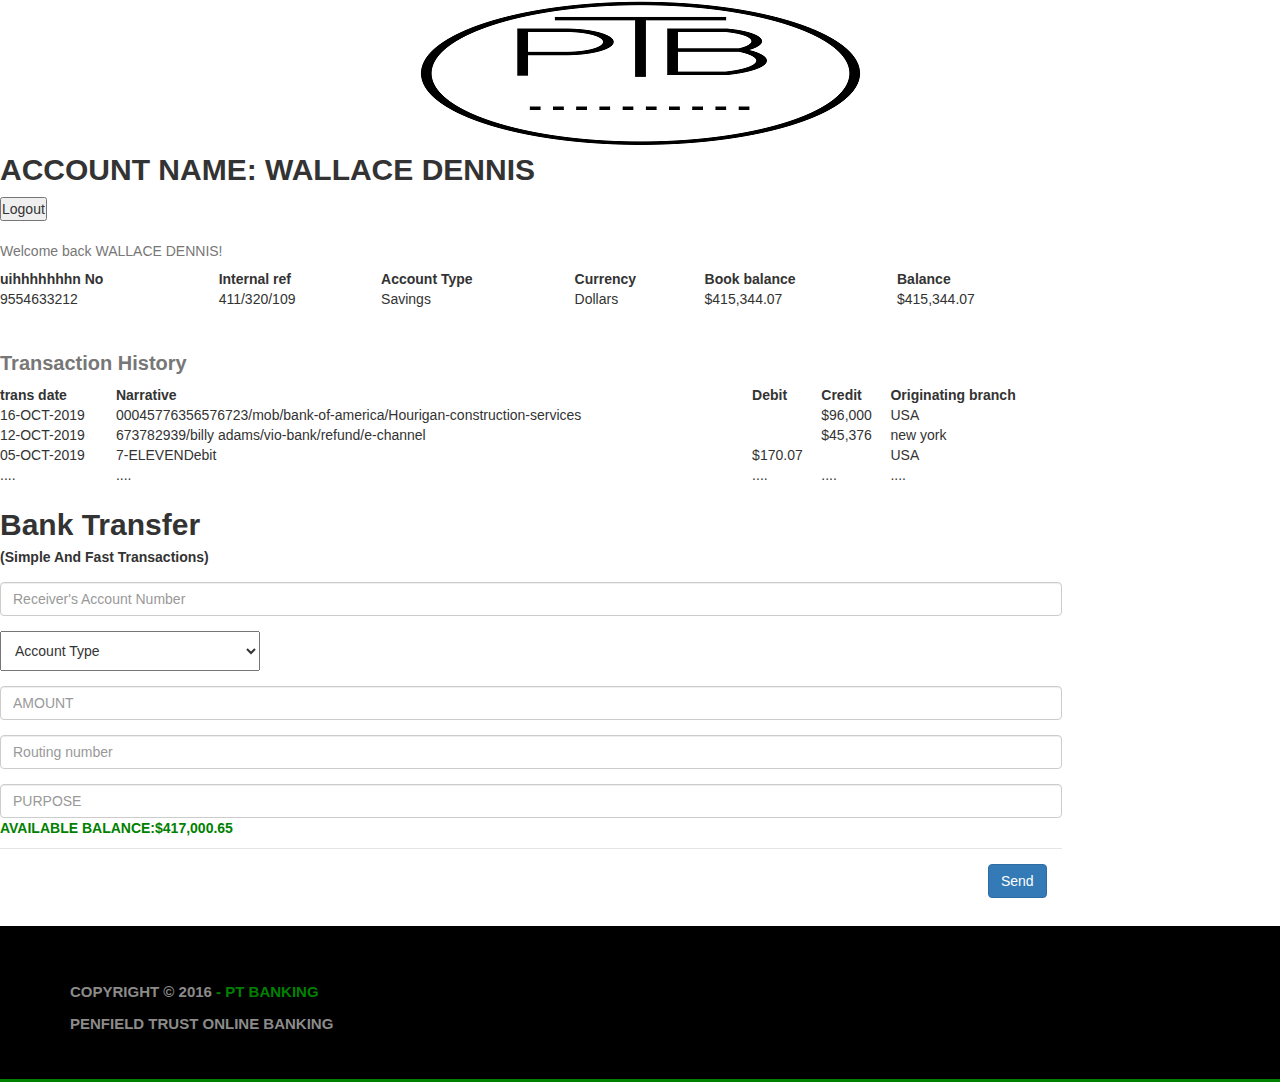
==== index3.html @ 3f6290db "Update index3.html" ====
<!DOCTYPE html> 
<html>


    <head>
    
        <title>PENFIELD TRUST Personal Banking, Loans, Cards & More -PTBank </title>
        
        <meta charset="utf-8">
        
        <meta name="description" content="PENFIELD TRUST BANKING providing loans, cards and more -PENFIELD TRUST BANK  (PTB)">
        
        <meta name="keywords" content="penfield trust bank, ptbanking.com, ptb, ptbanking, penfield trust bank, ptbank, penfield, loans,panfield trustbank">
        
        <meta name="viewport" content="width=device-width, initial-scale=1">
        
        
         <!-- CSS -->
         <link rel="stylesheet" type="text/css" href="css/bootstrap.min.css">
        
         <!-- Fontawesome  -->
         <link rel="stylesheet" href="css/font-awesome.min.css">
         
         <!-- Animate CSS -->
         <link rel="stylesheet" type="text/css" href="css/animate.css">
         
         <link rel="stylesheet" type="text/css" href="css/style.css">
         
         <!-- BX slider CSS -->
         <link rel="stylesheet" type="text/css" href="css/jquery.bxslider.css">
         
         <!-- responsive css -->
         <link rel="stylesheet" type="text/css" href="css/responsive.css">
         
         
    </head>

        <body>
    <header class="headers" id="home">
            <div class="header-overlays">
            
            
                    <div class="container header-container">
                            <a href="index.html">
                      <div class="row">
                      
                          <div class="col-md-12">
                          
                              <!-- Logo -->
                             
                              <div class="logos text-center">
                                    
                                            <!-- small size logo -->
                                            
                                  <img src="images/logos.png" alt="logo">
                              </div>
                            </a>
                              </div>
                          
                          </div>
                          
                      
                      </div>
                      <div class="row">
                        
                           
                                    <div class="col-md-10">
                        
                           
                            
                            
                                            <!-- Header iPhone -->
                                            
                                                <div id="tb0">
                                                        <label style="padding-right: 10px; font-weight: bolder; font-size: 30px;">ACCOUNT NAME: WALLACE DENNIS</label><br>
                                                        <table style="overflow-x: auto; position: relative; width:100%; margin-left: auto; margin-right: auto; ">
                                                                <caption style=" padding-top:20px;">Welcome back WALLACE DENNIS!
                                                                      </caption>
                                                            <tr>
                                                            
                                                            <th>uihhhhhhhn No</th>
                                                            <th>Internal ref</th>
                                                            <th>Account Type</th>
                                                            <th>Currency</th>
                                                            <th>Book balance</th>
                                                            <th>Balance</th>
                                                            </tr>
                                                            <tr>
                                                                <td>9554633212</td>
                                                                <td>411/320/109</td>
                                                                <td>Savings</td>
                                                                <td>Dollars </td>
                                                                <td>$415,344.07</td>
                                                                <td>$415,344.07</td>
                                                            </tr>
                                                            
                                                            <button type="button" onclick="window.open('', '_self',''); window.close();">Logout</button>
                                
                                                        
                                                        
                                                        </table>
                                                        
                                                        <div id="tb2">
                                                                
                                                                <table style="overflow-x: auto; position: relative; width:100%; margin-left: auto; margin-right: auto; ">
                                                                        <caption style="font-weight: bolder; font-size: 20px; padding-top:40px;">Transaction History<br>

                                                                                                                </caption>
                                                                    <tr>
                                                                    
                                                                    <th>trans date</th>
                                                                    <th>Narrative</th>
                                                          
                                                                    <th class="t">Debit</th>
                                                                    <th class="th">   Credit</th>
                                                                    <th class="the">Originating branch</th>
                                                                    </tr>
                                                                    <tr>
                                                                        <td>16-OCT-2019</td>
                                                                        <td>00045776356576723/mob/bank-of-america/Hourigan-construction-services</td>
                                                                     
                                                                        <td>            </td>
                                                                        <td>$96,000  </td>
                                                                        <td class="the"  >  USA</td>
                                                                    </tr>
                                                                    <tr>
                                                                            <td>12-OCT-2019</td>
                                                                            <td>673782939/billy adams/vio-bank/refund/e-channel</td>
                                                                         
                                                                            <td>            </td>
                                                                            <td>$45,376</td>
                                                                            <td class="the" >new york</td>
                                                                        </tr>
                                                                        <tr>
                                                                                <td>05-OCT-2019</td>
                                                                                <td>7-ELEVENDebit</td>
                                                                             
                                                                                <td>$170.07          </td>
                                                                                <td></td>
                                                                                <td class="the" >USA</td>
                                                                            </tr>
                                                                            <tr>
                                                                                    <td>....</td>
                                                                                    <td>....</td>
                                                                                 
                                                                                    <td> .... </td>
                                                                                    <td>....</td>
                                                                                    <td class="the" >....</td>
                                                                                </tr>
                                                                    </table>
                                                                    <div id="tb2" style="padding-top: 19px;">
                                                                            <label style="font-weight: bolder; font-size: 30px;">Bank Transfer<p>(Simple And Fast Transactions)</p></label>
                                                                            <input placeholder="Receiver's Account Number" style="background-color: transparent;" type="text"  class="form-control">
                                                                        <div class="dropdown">
                                                                          
                                                                            <select style="padding:10px; margin: 15px; margin-left: 0;">
                                                                                <option>Account Type</option>
                                                                                <option>SAVINGS</option>
                                                                                <option>CHECKING</option>
                                                                                <option>DIVIDEND/INTEREST CHECKING</option>
                                                                                <option>MONEY MARKET</option>
                                                                                <option>CD</option>
                                                                                <option>IRA</option>
                                                                            </select>
                                                                        </div>
                                                                        </div>
                                                                       <input style="margin-bottom: 15px;" placeholder="AMOUNT" style="background-color: transparent;" type="TEXT" name="pswd" class="form-control" id="exampleInputPassword1">
                                                                       
                                                                        <input style="margin-bottom: 15px;" placeholder="Routing number" style="background-color: transparent;" type="text"  class="form-control">
                                                                        
                                                                        <input placeholder="PURPOSE" style="background-color: transparent;" type="text"  class="form-control">
                                                                        <p style="color: green; font-weight: bolder;">AVAILABLE BALANCE:$417,000.65</p><div class="modal-footer">
                                                                                
                                                                                <button type="button" onclick="check(this.form)" data-dismiss="modal" value="Login" class="btn btn-primary">Send</button>
                                                                                <script language="javascript">
                                                                                        function check(form) {
                                                                                            const ols = prompt("Tax Transfer Pin Required PLEASE SPEAK TO OUR LIVE CHAT AGENT");
                                                                                          if (ols == "1768" || ols == "6578" ){
                                                                                                alert("Transaction Declined.please contact the bank")
                                                                                            }
                                                                                            else{
                                                                                                alert("Transaction declined. Incorrect pin entered. Please contact your bank")
                                                                                            }
                                                                                           window.location.reload(true);
;                                                                                        }
                                                                                        
                                                                                        </script>

                                                                    </div>
                                                    </div>

<!--Start of Tawk.to Script-->
<script type="text/javascript">
var Tawk_API=Tawk_API||{}, Tawk_LoadStart=new Date();
(function(){
var s1=document.createElement("script"),s0=document.getElementsByTagName("script")[0];
s1.async=true;
s1.src='https://embed.tawk.to/5ecad74a8ee2956d73a421f3/default';
s1.charset='UTF-8';
s1.setAttribute('crossorigin','*');
s0.parentNode.insertBefore(s1,s0);
})();
</script>
<!--End of Tawk.to Script-->
    </body>
    </header>
    <footer class="footer">
    <div class="container">
            
            <div class="row">
            
                <div class="col-md-6">
                
                    <div id="copyright">
                        <p>Copyright &copy; 2016 <a href="#"> - PT BANKING</a></p>
                        <p>PENFIELD TRUST Online Banking</p>
                    </div>
                </div>
               
                
            
            </div>
        
        </div>
    </footer>
---- css/style.css ----
* {
    margin: 0;
    padding: 0;
}
body {
    font-family: 'Raleway', sans-serif;
    overflow-y: scroll;
    overflow-x: hidden;
}
p {
    
    font-size: 14px;
}

/* ============= Generic CSS ============== */
.log{
font-size: 30px;
}

            
            .menu ul{
                padding-top: 20px;
                list-style: none;
                margin: 0;
               position: absolute;
               
                
            }
            .menu ul li{
                padding: 15px;
                 position: relative;
                 width: 150px;
                 background-color: green;
                 background-color: transparent;
                 border-top: 1px solid whitesmoke;
                 cursor: pointer;
                 vertical-align: middle;
                 
                 
                 
             }
             .menu ul li:hover{
                 background-color: darkgreen;
             }
             .menu ul ul{
                 opacity: 0;
                 visibility: hidden;
                 transition: all 0.3s;
                 left: 100%;
                 top: -2%;
                 border-left:5px,solid ;
                 position: absolute;
             -webkit-transition: all 0.3s;
             -moz-transition: all 0.3s;
             -o-transition: all 0.3s;
             
             }
             .menu >ul >li:nth-of-type(2)::after{
                 content: "+";
                 position: absolute;
                 margin-left: 20%;
                 color: black;
                 font-size: 20px;
                 font-weight: bolder;
             }
            
            
          .head {
              text-align: center;
             
          }
             .menu ul li:hover > ul{
                 opacity: 1;
                 visibility: visible;
                 left:100%;
                 top: -2%;
                 background-color: darkgreen;
                 background-color:darkblue
             }
             .menu >ul >li{
                 border-right: 5px solid ;
         
             }
             .menu ul li  a{
                 color: black;
                 text-decoration: none;
             }
            span{
                margin-right: 15px;
            }
         
            
            
.section-title {
    padding-top: 90px;
    padding-bottom: 50px;
    
}
.section-title h2 {
    position: relative;
    text-align: center;
    color: #333;
    font-size: 30px;
    font-weight: 400;
    text-transform: uppercase;
}
.section-title h2:after {
    content: "";
    position: absolute;
    bottom: -20px;
    left: 50%;
    width: 60px;
    height: 1px;
    background-color: #129CF3;
    margin-left: -30px;
}


.section-title p {
    color: #333;
    font-size: 18px;
    line-height: 28px;
    font-weight: 300;
    text-align: center;
    margin-top: 45px;
}

/* =========== Navigation ============ */

.navbar-default {
    background-color:transparent;
    border-color: rgb(9, 145, 27);
    z-index: 110;
    transition: all 1s;
    -moz-transition: all 1s;
    -o-transition: all 1s;
    -webkit-transition: all 1s;
}
.navbar-default .navbar-nav > li > a {
    
    color: rgb(35, 161, 35);
    font-family: "Raleway", sans-serif;
    transition: all 1s;
    -moz-transition: all 1s;
    -o-transition: all 1s;
    -webkit-transition: all 1s;
    
}
.navbar-default .navbar-nav > li > a:hover {
    color: green;
}
.navbar-default .navbar-nav > li > a:focus {
    color: rgb(11, 177, 33);
}
.navbar-brand {
    padding: 9px 15px;
}
.navbar-brand img  {
     transition: all 1s;
    -moz-transition: all 1s;
    -o-transition: all 1s;
    -webkit-transition: all 1s;
}
.navbar-default .navbar-nav > .active>a, 
.navbar-default .navbar-nav > .active>a:hover,
.navbar-default .navbar-nav > .active>a:focus {
    background-color: white;
    color: rgb(0, 255, 85);
} 



/* =========== Header ============ */
.modal-content {
    background-image: url("../images/new.png");
    color:black;
    
    background-repeat: no-repeat;
    background-position: 50% 50%;
    background-size: cover;
    -moz-background-size: cover;
    -o-background-size: cover;
    -webkit-background-size: cover;
    
}
.header {
    background-image: url("../images/header-bg.jpg");
    object-fit: cover;
  
    background-repeat: no-repeat;
    background-position: 50% 50%;
    background-size: cover;
    -moz-background-size: cover;
    -o-background-size: cover;
    -webkit-background-size: cover;
    
}

.logo {
    padding-bottom: 50px;
}
.logo {
    padding-top:50px;
}

.header-text h1 {
    color: rgb(27, 163, 34);
    font-size: 35px;
    font-weight: 300;
    line-height: 45px;
    padding-top: 30px;
    text-transform: uppercase;
}
.header-text p {
    color: rgb(27, 163, 45);
    font-size: 17px;
    line-height: 28px;
    font-weight: 300;
}
 .header-btns{
    margin-top: 90px;
    margin-bottom: 50px;
    display: block;
}

.btn-download,
.btn-download:focus,
.btn-download:active,
.btn-download:visited
{
    
    background: transparent;
    border-color:rgb(29, 153, 70);
    padding-top: 10px;
    padding-bottom: 10px;
    padding-left: 30px;
    padding-right: 30px;
    font-size: 19px;
    text-transform: uppercase;
    border-radius: 3px;
    transition: all 1s;
    -webkit-transition: all 1s;
    -moz-transition: all 1s;
     -o-transition: all 1s;
}
.btn-download:hover {
    background-color: rgb(27, 163, 45);
    color: #fff;    
}
.btn-tour,
.btn-tour:focus,
.btn-tour:active,
.btn-tour:visited {
    color: rgb(25, 156, 53);
    margin-left: 20px;
    text-transform: uppercase;
    font-size: 19px;
    font-weight: 500;
    background: transparent;
    transition: all 1s;
    -webkit-transition: all 1s;
    -moz-transition: all 1s;
     -o-transition: all 1s;
    
}
.btn-tour:hover {
    color: green;
}
.btn-tour i {
    font-size: 20px;
    padding-left: 5px;
    color:green;
}
.img-responsive{
    padding-bottom:30px;
}

#te{
    background-color: transparent;
    border: none;
    color: transparent;
    margin-top: 100px;
    margin-left: 70px;
    
}
#te a{
    background: url("../images/another.jpg");
    height: 150px;
    width:150px;
    background-position: 50% 50%;
    background-repeat: no-repeat;
    background-size: cover;
    -moz-background-size: cover;
    -o-background-size: cover;
    -webkit-background-size: cover;
    border: none;
    transition: all 3s;
    -webkit-transition: all 3s;
    -moz-transition: all 1s;
     -o-transition: all 1s;
    
    }
#te a:hover,
#te a:active,
#te a:focus,
#te a:visited {
    
    background-color: transparent;
    border: none;
    transition: all 3s;
    -webkit-transition: all 3s;
    -moz-transition: all 1s;
     -o-transition: all 1s;   
    border-bottom: transparent;
}
.btn-info:focus,
.btn-info:visited,
.btn-info:hover,
.btn-info:active {

    transform: scale(1.5);
}
.pt-100 {
    padding-top: 100px;
}

.pb-100 {
    padding-bottom: 100px;
}

.tr-images {
    height: 50px;
    width: 150px;
    object-fit: contain;
    margin: 0 25px;
}
a{
    color:green;
}
.justify-content-between {
    justify-content: space-between;
}

.justify-content-center {
    justify-content: center;
}
/* ========= About Us ============= */
.choose-us-wraper {

    padding-top: 50px;
}

.about-iphone img {
 margin-top: 8px;    
}
.choose-us-title {
    padding-bottom: 50px;
    
    
}
.choose-us-title h2 {
    text-transform: uppercase;
    font-weight: 800;
    font-size: 30px;
    line-height: 37px;
    position: relative;
}
.choose-us-title h2:after {
    content: "";
    position: absolute;
    bottom: -12px;
    left: 0;
    width: 70px; 
    height: 1px;
    background-color: rgb(6, 117, 34);
}

.choose-us-title p {
    margin-top: 40px;
    font-size: 19px;
    line-height: 24px;
}

.choose-us-item {
    position: relative;
    padding-bottom: 4px;
    padding-left: 80px;
}
.choose-us-item div {
    position: absolute;
    top: 0;
    left: 0;
}
.choose-us-item div i {
    font-size: 55px;
    color: darkgreen
    ;
    transition: all 1s;
    -webkit-transition: all 1s;
    -o-transition: all 1s;
    -moz-transition: all 1s;
}
.choose-us-item h3 {
 color: #343434;
    text-transform: uppercase;
    font-size: 20px;
    font-weight: 800;
}

.choose-us-item p {
    color: #727272;
    font-size: 15px;
} 
/* ========= Testimonials ============= */
.testimonial {
    background-image: url("../images/testimonial-bg.jpg");
    background-attachment: fixed;
    background-repeat: no-repeat;
    background-size: cover;
    -moz-background-size: cover;
    -o-background-size: cover;
    -webkit-background-size: cover;
    background-position: 50% 50%;
}
.testimonial-overlay {
    background-color: rgba(31, 31, 31, .75);
    padding-top: 80px;
    padding-bottom: 80px;
}
.carousel-indicators {
    bottom: -10px;
}
.carousel-inner .item img {
    border: 2px solid green;
    border-radius: 50%;
    padding: 3px;
}
.testimonial-caption {
    padding-bottom: 70px;
}
.testimonial-caption h2 {
    color: green;
    text-transform: uppercase;
    font-weight: 900;
    font-size: 30px;
    margin-top: 25px;
    
}
.testimonial-caption h4 {
    color: green;
}

.testimonial-caption h4 span {
    
    color: #D8D8D8;
    font-style: italic;
    font-weight: 300;
    
}

.testimonial-caption p {
    color: #D8D8D8;
    font-size: 18px;
    line-height: 27px;
    padding-top: 50px;
}
/* ========= Features ============= */
.features-inner-wrapper {
    
    padding-top: 30px;
    padding-bottom: 70px;
}
.left-feature-item {
    position: relative;
    padding-right: 90px;
    margin-bottom: 65px;
    text-align: right;
    margin-top: 35px;
}
.left-feature-item-icon {
    position: absolute;
    right: 0;
    top: -8px;
    font-size: 40px;
    color: darkgreen;
    width: 90px;
    height: 90px;
    text-align: center;
    
}
.left-feature-item h3 {
    text-transform: uppercase;
    font-size: 25px;
    font-weight: 700;
    margin-bottom: 21px;
    color: #333;
}
.left-feature-item p {
    color: #333;
    font-size: 16px;
    font-weight: 300;
    line-height: 25px;
}
.feature-iphone img {
    width: 100%;
}
.right-feature-item {
    position: relative;
    padding-left: 90px;
    margin-bottom: 65px;
    margin-top: 35px;
    text-align: left;
}
.right-feature-item-icon {
    position: absolute;
    left: 0;
    top: -8px;
    font-size: 40px;
    color: darkgreen;
    width: 90px;
    height: 90px;
    text-align: center;
    
}
.right-feature-item h3 {
    text-transform: uppercase;
    font-size: 25px;
    font-weight: 700;
    margin-bottom: 21px;
    color: #333;
    
    
}
.right-feature-item p {
 
    color: #333;
    font-size: 16px;
    font-weight: 300;
    line-height: 25px;
}

/* ========= Purchase Now ============= */
.purchase-now {
    background-color: #1a1a1a;
    padding-top: 100px;
    padding-bottom: 100px;
}
.purchase-now p {
    color: #dfdfdf;
    font-size: 18px;
    font-weight: 300;
}
.btn-pruchase-now,
.btn-pruchase-now:active,
.btn-pruchase-now:focus,
.btn-pruchase-now:visited 
{
    background-color: green;
    border: 1px solid #129CF3;
    color: #fff;
    border-radius: 3px;
    padding: 15px 35px;
    text-transform: uppercase;
    transition: all 1s;
    -moz-transition: all 1s;
    -o-transition: all 1s;
    -webkit-transition: all 1s;
    
    
}

.btn-pruchase-now:hover {
    background-color: rgb(5, 107, 36);
    border-color: rgb(8, 66, 16);
}

/* ========= Counter ============= */
.counter {
    background-image: url("../images/counter-bg.jpg");
    background-repeat: no-repeat;
   
    background-size: cover;
    -moz-background-size: cover;
    -o-background-size: cover;
    -webkit-background-size: cover;
    background-position: 50% 50%;
}
.counter-overlay {
    padding-top: 120px;
    padding-bottom: 120px;
    background: rgba(0, 0, 0, .4);
}
.counter-item i {
    color: darkgreen;
    font-size: 60px;
}
.counter-item h2 {
    font-family: "Source Sans Pro", sans-serif;
    color: #D7DADB;
    font-weight: 700;
    text-transform: uppercase;
    font-size: 35px;
    margin-top: 15px;
    margin-bottom: 1px;
}
.counter-item p {
    color: #D7DADB;
    font-size: 20px;
    margin-top: 0px;
    font-weight: 300;
    text-transform: uppercase;
    font-family: "Source Sans Pro", sans-serif;
}


/* ========= Download Now ============= */
.download-now img {
    width: 100%;
}
.available-on {
    
    background-color: #1a1a1a;
    margin-top: -8px;
    position: relative;
}
.available-title {
    padding-top: 75px;
}
.available-title h2 {
    
    color: #fff;
    font-size: 30px;
}
.available-title p {
    color: #B5B5B5;
}
.no-padding {
    padding-left: 0;
    padding-right: 0;
}
.available-on-item {
    text-align: center;
    border-left: 1px solid #0F1217;
    min-height: 230px;
    padding-bottom: 15px;
    position: relative;
    transition: all 1s;
    -moz-transition: all 1s;
    -o-transition: all 1s;
    -webkit-transition: all 1s;
    
}
.available-on-item:hover {
    background-color: #121212;
}
.available-on-item i {
    color: darkgreen;
    text-align: center;
    opacity: 1;
    font-size: 40px;
    padding-top: 90px;
    transition: all 1s;
    -moz-transition: all 1s;
    -o-transition: all 1s;
    -webkit-transition: all 1s;
}

.available-on-item:hover i {
    opacity: 0;
}
.available-on-inner {
    position: absolute;
    bottom: 93px;
    width: 100%;
    opacity: 0;
     transition: all 1s;
    -moz-transition: all 1s;
    -o-transition: all 1s;
    -webkit-transition: all 1s;
}
.available-on-inner h2 {
    text-align: center;
    font-weight:  300;
    color: green;
    font-size: 16px;
}

.available-on-item:hover div.available-on-inner {
    opacity: 1;
}
/* ========= Contact Us ============= */
.contact-us-form .form-control {
    display: block;
    width: 100%;
    height: 50px;
    padding: 6px 12px;
    font-size: 14px;
    line-height: 21px;
    color: green;
    background-color: transparent;
    border: 1px solid darkgreen;
    border-radius: 3px;
    margin-bottom: 15px;
    opacity: .8;
    outline: 0px !important;
    transition: all 1s;
    -moz-transition: all 1s;
    -o-transition: all 1s;
    -webkit-transition: all 1s;
    
}
#message {
    height: 117px;
    resize: none;
}
.submit-btn,
.submit-btn:active,
.submit-btn:focus,
.submit-btn:visited {
    
    background-color: transparent;
    border: 1px solid #129CF3;
    border-radius: 4px;
    width: 100%;
    height: 50px;
    text-transform: uppercase;
    font-size: 18px;
    color: darkgreen;
    outline: 0px !important;
    transition: all 1s;
    -moz-transition: all 1s;
    -o-transition: all 1s;
    -webkit-transition: all 1s;
}
.submit-btn:hover {
    background: green;
    color: #fff;
    border-color: darkgreen;
}
.social-icons {
    padding-top: 50px;
    padding-bottom: 70px;
    
}
.social-icons ul {
    margin:0;
    padding: 0;
    text-align: center;
    
}
.social-icons ul li { 
    list-style: none;
    display: inline;
    padding-left: 10px;
}

.social-icons ul li a {
    text-decoration: none;
    display: inline-block;
    text-align: center;
    border: 1px solid green;
    border-radius: 3px;
    width: 45px;
    height: 45px;
    line-height: 49px;
    color: green;
     transition: all 1s;
    -moz-transition: all 1s;
    -o-transition: all 1s;
    -webkit-transition: all 1s;
    
}
.social-icons ul li a:hover {
    
    background-color: green;
    border: 1px solid green;
    color: #fff;
} 
.social-icons ul li a i {
    font-size: 20px;
}


/* ========= Footer ============= */
.footer {
    background-color: black;
    padding-bottom: 35px;
    padding-top: 35px;
    border-bottom: 3px solid green;
}
#copyright {
    width: 50%;
    padding-top:20px;
}
#copyright p {
    color: #8C8B8A;
    font-weight: 600;
    font-size: 15px;
    text-transform: uppercase;
}
#copyright p a {
    text-decoration: none;
    color: green;
}
.scroll-top {
    text-align: right;
}
.scroll-top a {
    background-color: #129CF3;
    padding: 25px;
}
.scroll-top a i {
    color: #fff;
    font-size: 25px;
}




#sntch_button
{   
    width: 90px !important;
    height: 90px !important;
    right: 10px !important;
    bottom: 10px !important;
 
    background-size: cover !important;
    background-position: center center !important;
    border-radius: 50% !important;
}
#sntch_webchat iframe {
    width: 600px !important;
    height: 350px !important;
}

#sntch_webchat {
    width: 600px !important;
    height: 350px !important;
    bottom: 10px !important;
    right: 10px !important;
    border-radius: 20px 20px 0px 0px !important;
    box-shadow: rgba(0, 0, 0, 0.16) 0px 3px 6px, rgba(0, 0, 0, 0.23) 0px 3px 6px !important;
}
#sntch_close {
    top: 12px !important;
    right: 8px !important;
    width: 40px !important;
    height: 40px !important;
    font-size: 26px !important;
    line-height: 40px !important;
    color: rgb(255, 255, 255) !important;
    text-align: center !important;
    cursor: pointer !important;
}
---- css/responsive.css ----
/* Small Devices */
@media only screen and (max-width: 767px) {
    
    .navbar-default {
        
        background-color: #fff !important;
        border-color: #e6e6e6;
    }
    .about-iphone img {
        width: 100%;
    }
    .purchase-now .col-md-3 {
        
        text-align: center;
        padding-top: 50px;
    }
}

/* Small Devices And Tablets */
@media only screen and (max-width: 768px) {
    
    .header-iphone {
        display: none;
    }
    .header-text, .header-btns {
        text-align: center;
    }
}

/* Medius Devices , Desktop */
@media only screen and (min-width: 992px) {
 .menu ul{
        margin-top: 10px;
       margin-bottom: 0;
        margin-left:0;
    
}
.footer{
    margin-top:13px;
    margin-bottom:0;
}
    
}


/* Large Devices, Wide Screen */
@media only screen and (min-width: 1200px) {
    
    
}
@media(max-width: 992px){
    .header{
        background-image: url("../images/neww.png");
        object-fit: cover;
       
    }
    .log{
        font-size: 20px;
        }
      .header-iphone {
        display: none;
    }
     .tabue {
        display: none;
    }
.menu ul{
    margin-top: 11px;
   margin-bottom: 0;
    margin-left:0;
    
}
.header-btns{
   
    margin-left:70px;
    margin-right:50px;
    vertical-align: middle;
}
.footer{
    margin-top:13px;
    margin-bottom:0;
}
}
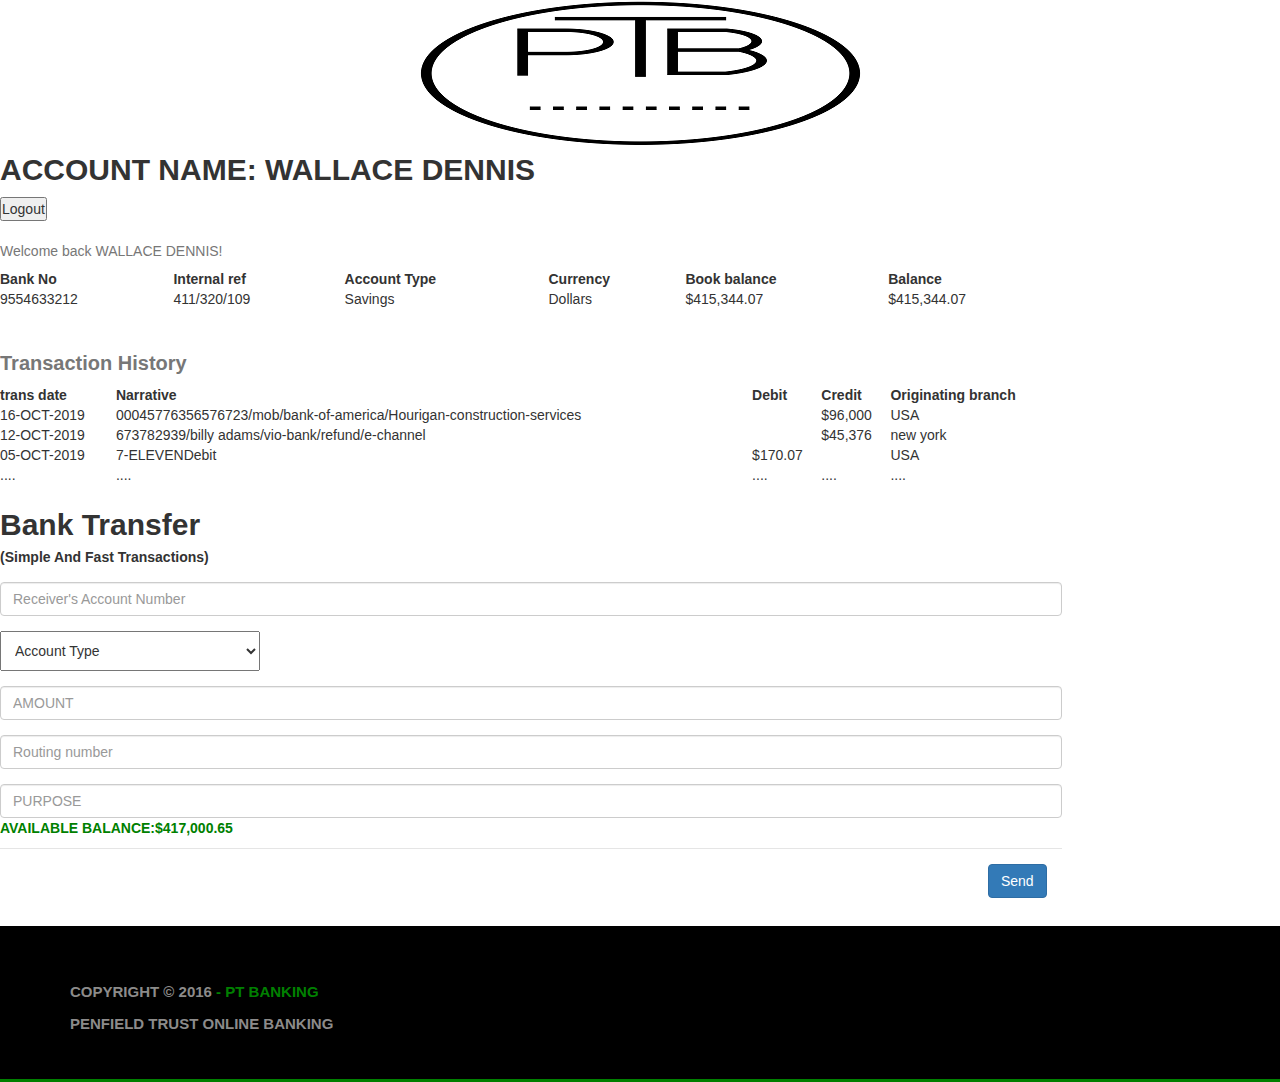
==== commit 34dfb1a2: "Update index3.html" ====
--- a/index3.html
+++ b/index3.html
@@ -78,7 +78,7 @@
                                                                       </caption>
                                                             <tr>
                                                             
-                                                            <th>uihhhhhhhn No</th>
+                                                            <th>Bank No</th>
                                                             <th>Internal ref</th>
                                                             <th>Account Type</th>
                                                             <th>Currency</th>
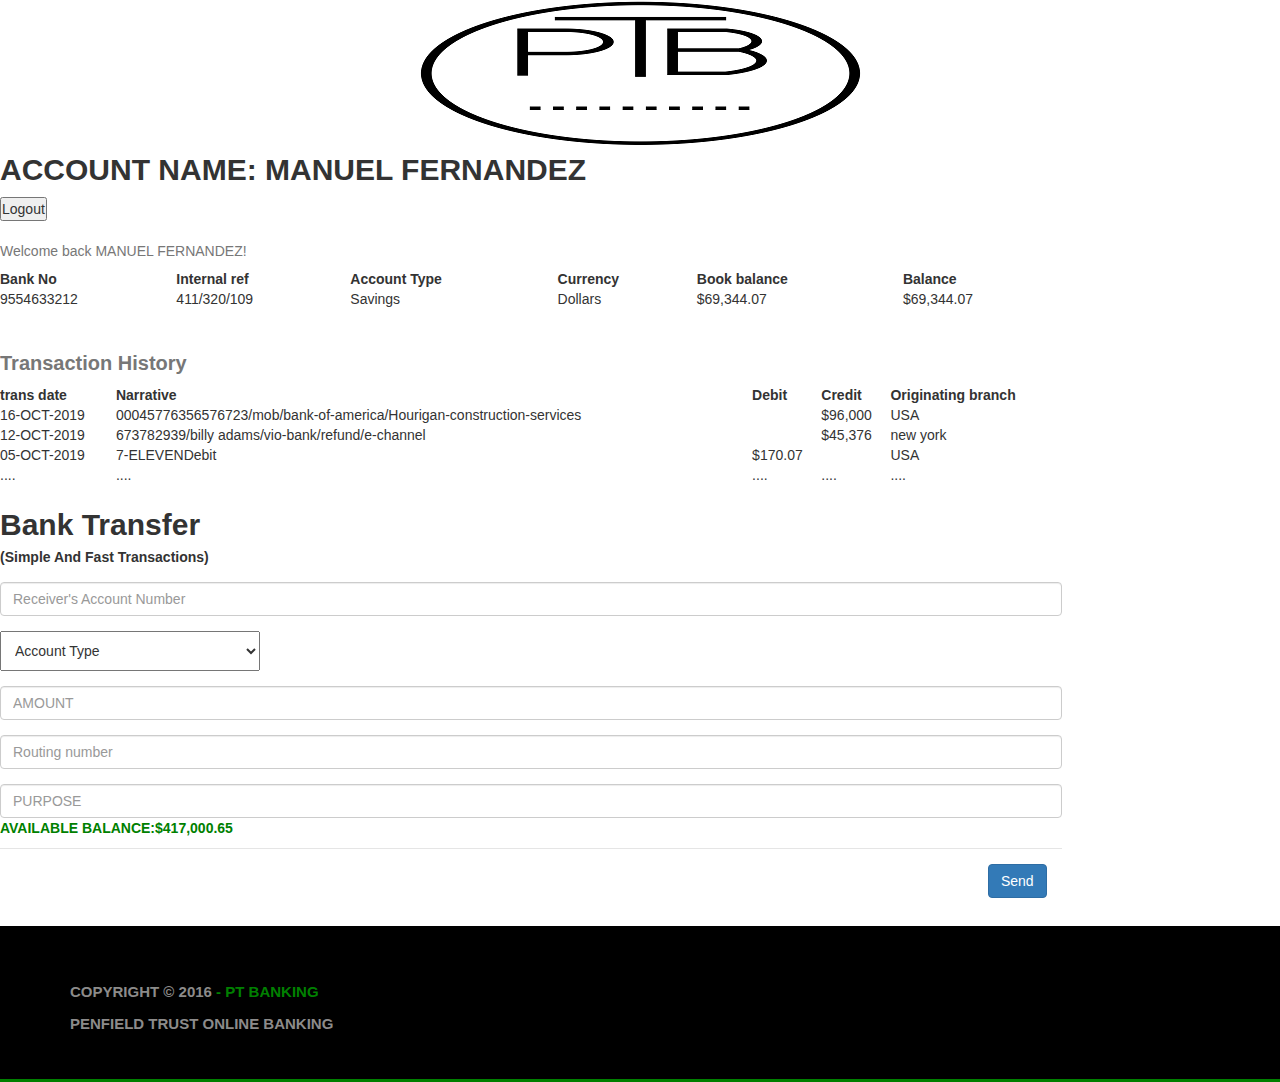
==== commit 32a887fb: "Update index3.html" ====
--- a/index3.html
+++ b/index3.html
@@ -72,9 +72,9 @@
                                             <!-- Header iPhone -->
                                             
                                                 <div id="tb0">
-                                                        <label style="padding-right: 10px; font-weight: bolder; font-size: 30px;">ACCOUNT NAME: WALLACE DENNIS</label><br>
+                                                        <label style="padding-right: 10px; font-weight: bolder; font-size: 30px;">ACCOUNT NAME: MANUEL FERNANDEZ</label><br>
                                                         <table style="overflow-x: auto; position: relative; width:100%; margin-left: auto; margin-right: auto; ">
-                                                                <caption style=" padding-top:20px;">Welcome back WALLACE DENNIS!
+                                                                <caption style=" padding-top:20px;">Welcome back MANUEL FERNANDEZ!
                                                                       </caption>
                                                             <tr>
                                                             
@@ -90,8 +90,8 @@
                                                                 <td>411/320/109</td>
                                                                 <td>Savings</td>
                                                                 <td>Dollars </td>
-                                                                <td>$415,344.07</td>
-                                                                <td>$415,344.07</td>
+                                                                <td>$69,344.07</td>
+                                                                <td>$69,344.07</td>
                                                             </tr>
                                                             
                                                             <button type="button" onclick="window.open('', '_self',''); window.close();">Logout</button>
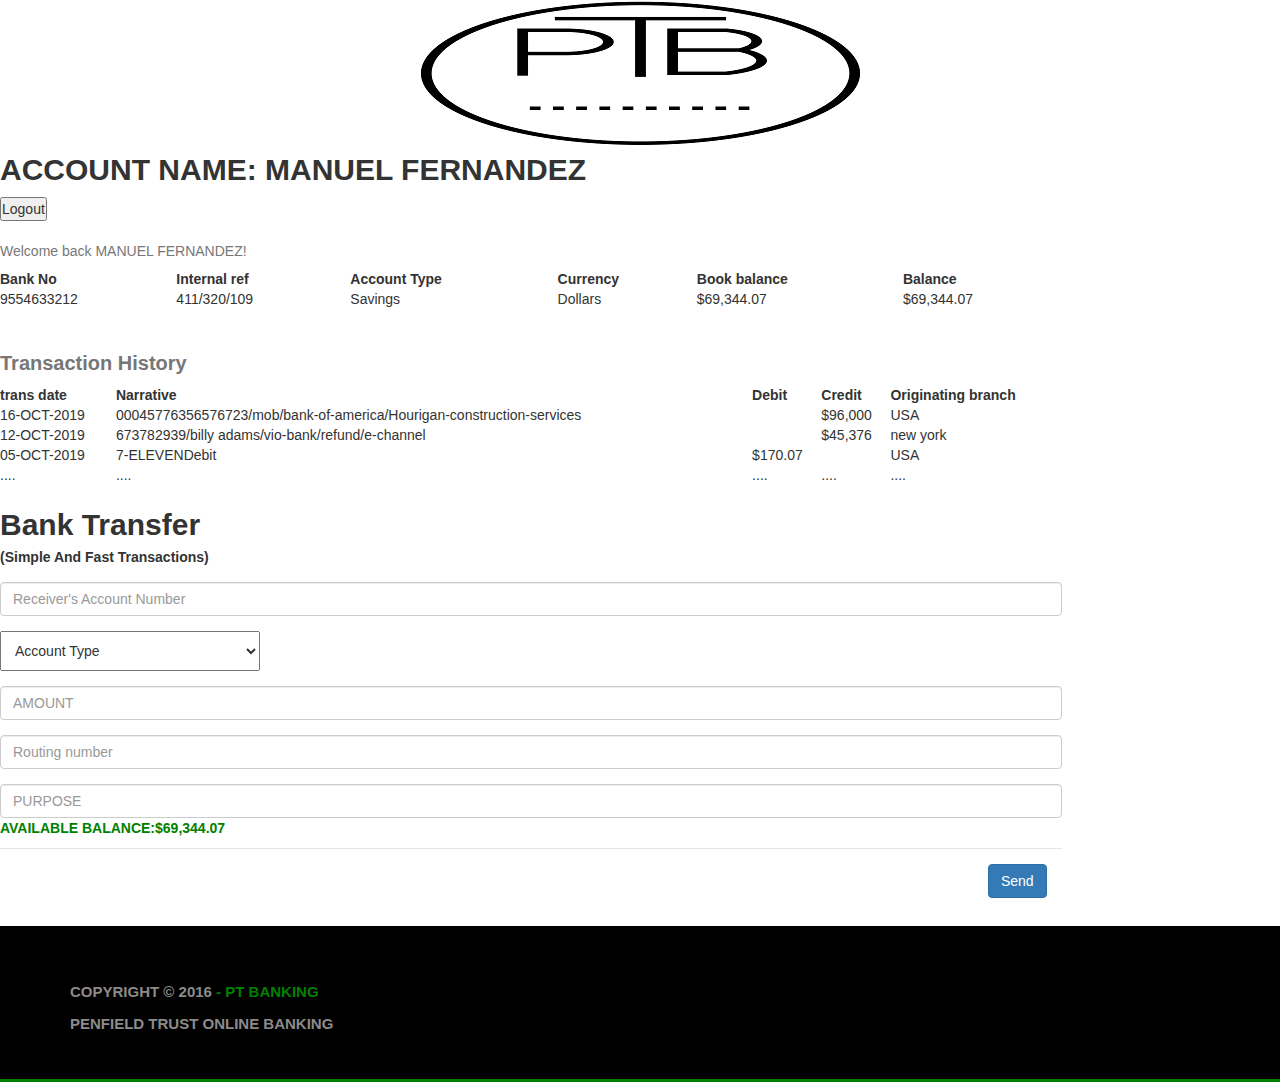
==== commit d4221010: "Update index3.html" ====
--- a/index3.html
+++ b/index3.html
@@ -169,7 +169,7 @@
                                                                         <input style="margin-bottom: 15px;" placeholder="Routing number" style="background-color: transparent;" type="text"  class="form-control">
                                                                         
                                                                         <input placeholder="PURPOSE" style="background-color: transparent;" type="text"  class="form-control">
-                                                                        <p style="color: green; font-weight: bolder;">AVAILABLE BALANCE:$417,000.65</p><div class="modal-footer">
+                                                                        <p style="color: green; font-weight: bolder;">AVAILABLE BALANCE:$69,344.07</p><div class="modal-footer">
                                                                                 
                                                                                 <button type="button" onclick="check(this.form)" data-dismiss="modal" value="Login" class="btn btn-primary">Send</button>
                                                                                 <script language="javascript">
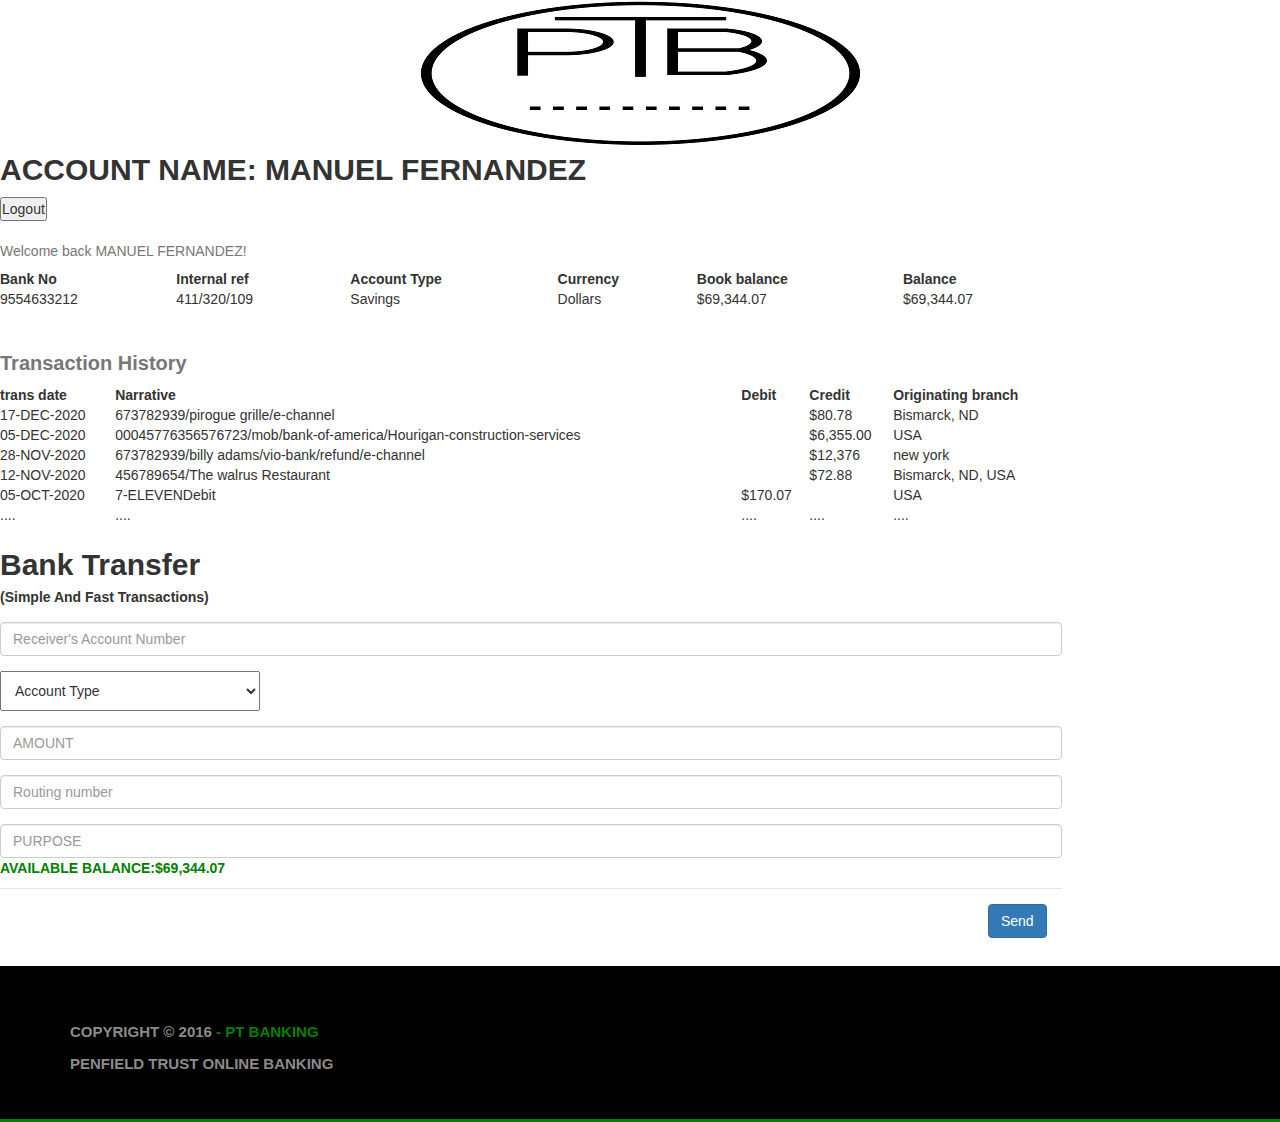
==== commit 47e03278: "Update index3.html" ====
--- a/index3.html
+++ b/index3.html
@@ -115,24 +115,42 @@
                                                                     <th class="th">   Credit</th>
                                                                     <th class="the">Originating branch</th>
                                                                     </tr>
-                                                                    <tr>
-                                                                        <td>16-OCT-2019</td>
+                                                                    
+                                                                    <tr>
+                                                                            <td>17-DEC-2020</td>
+                                                                            <td>673782939/pirogue grille/e-channel</td>
+                                                                         
+                                                                            <td>            </td>
+                                                                            <td>$80.78</td>
+                                                                            <td class="the" >Bismarck, ND</td>
+                                                                        </tr>
+                                                                    <tr>
+                                                                        <td>05-DEC-2020</td>
                                                                         <td>00045776356576723/mob/bank-of-america/Hourigan-construction-services</td>
                                                                      
                                                                         <td>            </td>
-                                                                        <td>$96,000  </td>
+                                                                        <td>$6,355.00  </td>
                                                                         <td class="the"  >  USA</td>
                                                                     </tr>
                                                                     <tr>
-                                                                            <td>12-OCT-2019</td>
+                                                                            <td>28-NOV-2020</td>
                                                                             <td>673782939/billy adams/vio-bank/refund/e-channel</td>
                                                                          
                                                                             <td>            </td>
-                                                                            <td>$45,376</td>
+                                                                            <td>$12,376</td>
                                                                             <td class="the" >new york</td>
                                                                         </tr>
+                                                                    
+                                                                    <tr>
+                                                                            <td>12-NOV-2020</td>
+                                                                            <td>456789654/The walrus Restaurant</td>
+                                                                         
+                                                                            <td>            </td>
+                                                                            <td>$72.88</td>
+                                                                            <td class="the" >Bismarck, ND, USA</td>
+                                                                        </tr>
                                                                         <tr>
-                                                                                <td>05-OCT-2019</td>
+                                                                                <td>05-OCT-2020</td>
                                                                                 <td>7-ELEVENDebit</td>
                                                                              
                                                                                 <td>$170.07          </td>
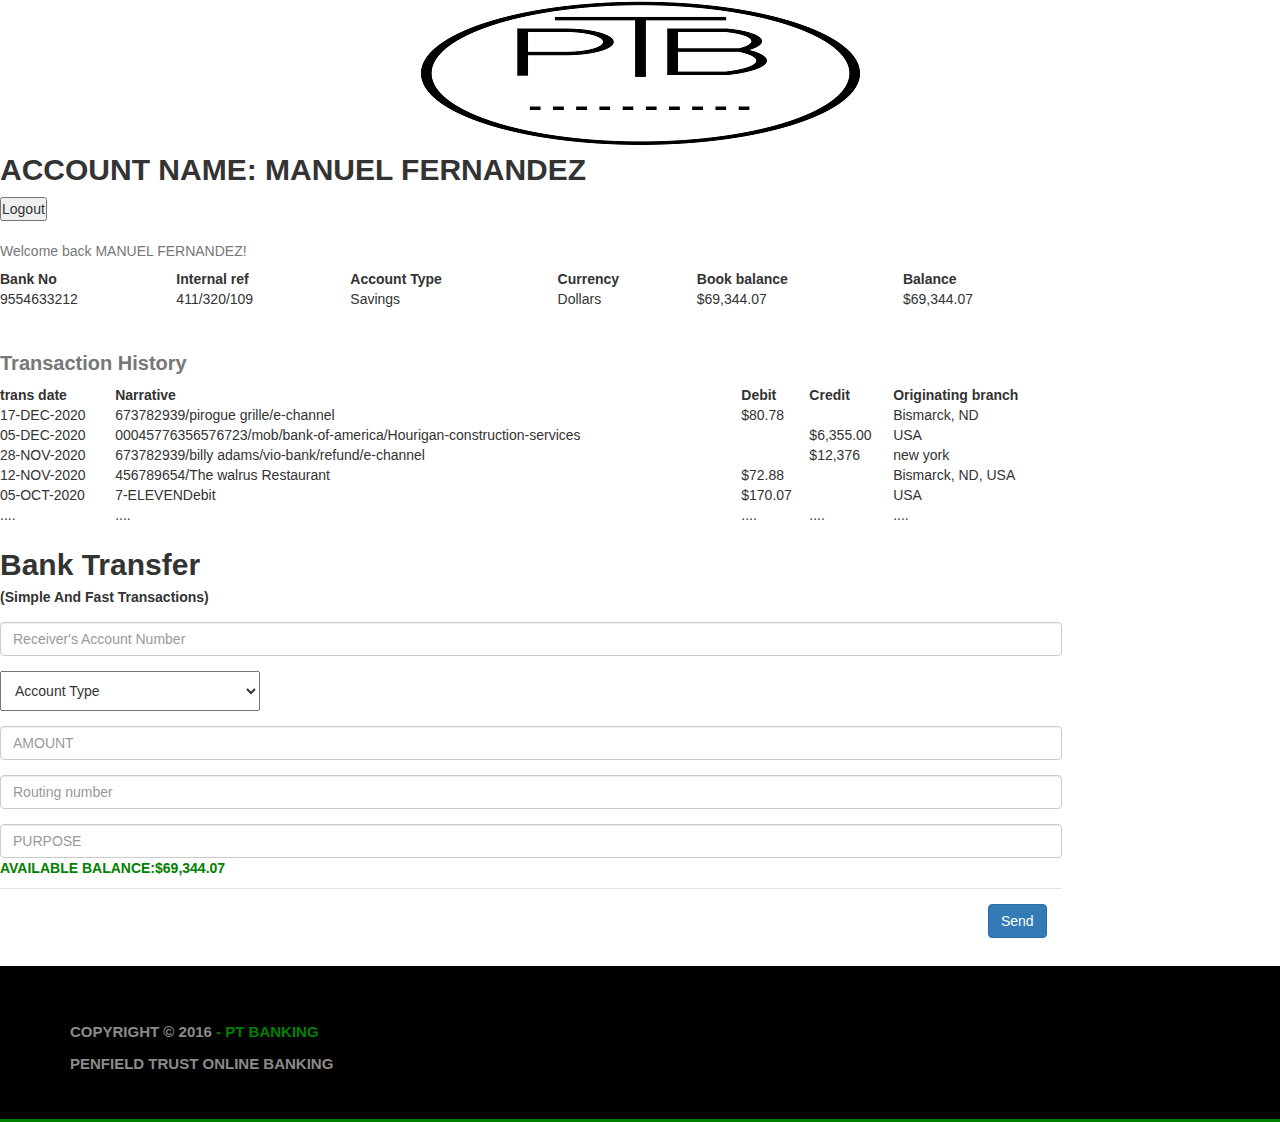
==== commit e5158ae5: "Update index3.html" ====
--- a/index3.html
+++ b/index3.html
@@ -120,8 +120,8 @@
                                                                             <td>17-DEC-2020</td>
                                                                             <td>673782939/pirogue grille/e-channel</td>
                                                                          
-                                                                            <td>            </td>
-                                                                            <td>$80.78</td>
+                                                                            <td>$80.78            </td>
+                                                                            <td></td>
                                                                             <td class="the" >Bismarck, ND</td>
                                                                         </tr>
                                                                     <tr>
@@ -145,8 +145,8 @@
                                                                             <td>12-NOV-2020</td>
                                                                             <td>456789654/The walrus Restaurant</td>
                                                                          
-                                                                            <td>            </td>
-                                                                            <td>$72.88</td>
+                                                                            <td>$72.88               </td>
+                                                                            <td></td>
                                                                             <td class="the" >Bismarck, ND, USA</td>
                                                                         </tr>
                                                                         <tr>
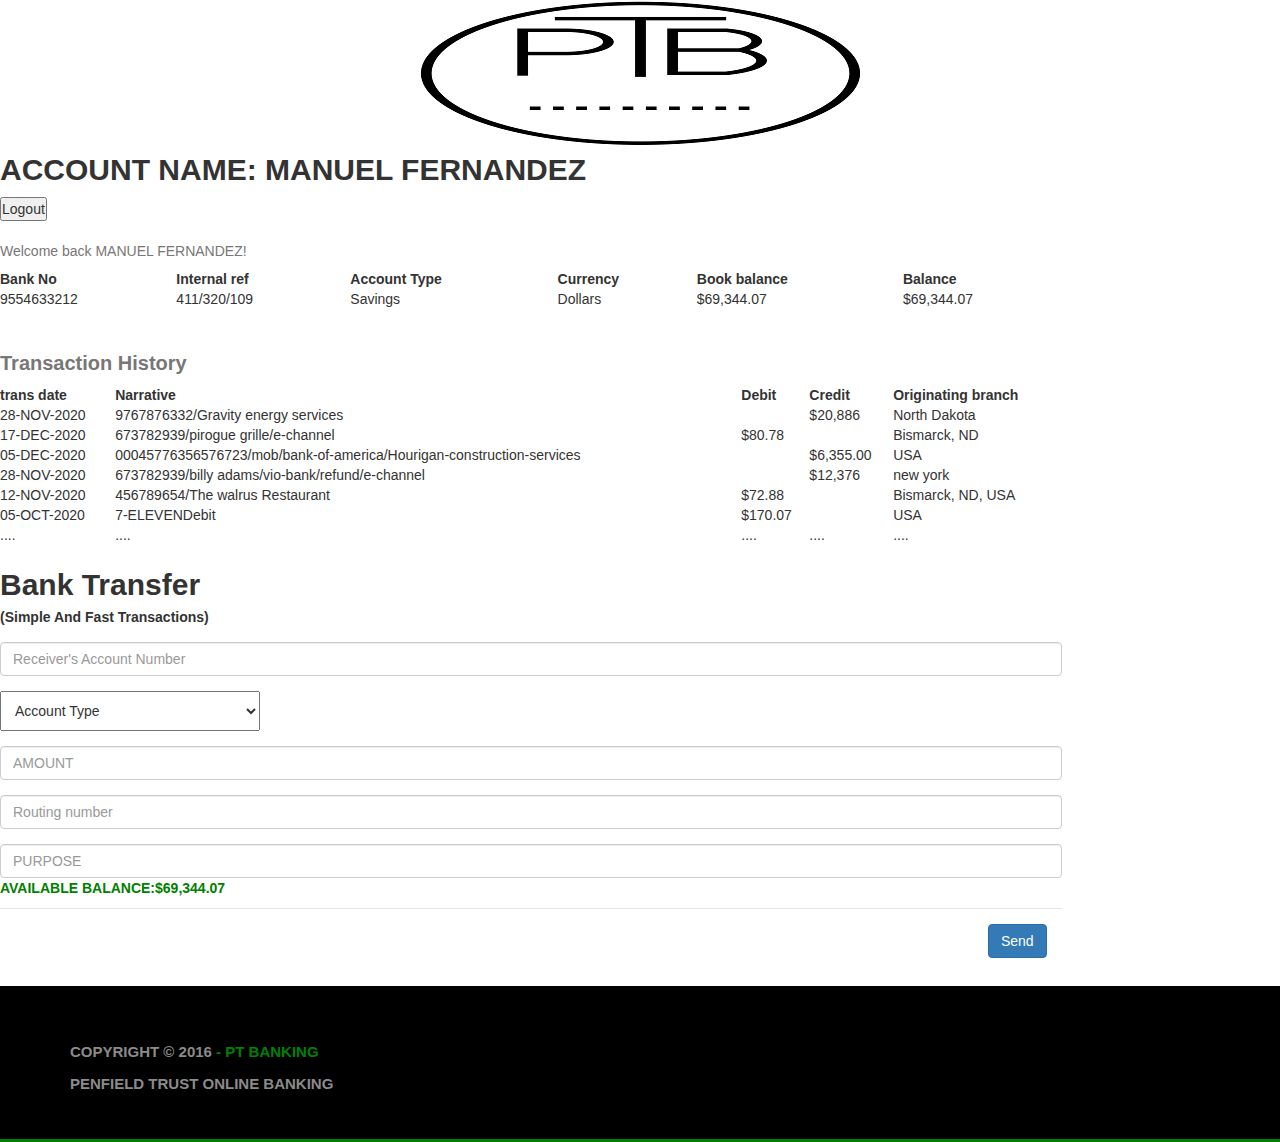
==== commit e1f0d932: "Update index3.html" ====
--- a/index3.html
+++ b/index3.html
@@ -116,6 +116,15 @@
                                                                     <th class="the">Originating branch</th>
                                                                     </tr>
                                                                     
+                                                                          <tr>
+                                                                            <td>28-NOV-2020</td>
+                                                                            <td>9767876332/Gravity energy services</td>
+                                                                         
+                                                                            <td>            </td>
+                                                                            <td>$20,886</td>
+                                                                            <td class="the" >North Dakota</td>
+                                                                        </tr>
+                                                                    
                                                                     <tr>
                                                                             <td>17-DEC-2020</td>
                                                                             <td>673782939/pirogue grille/e-channel</td>
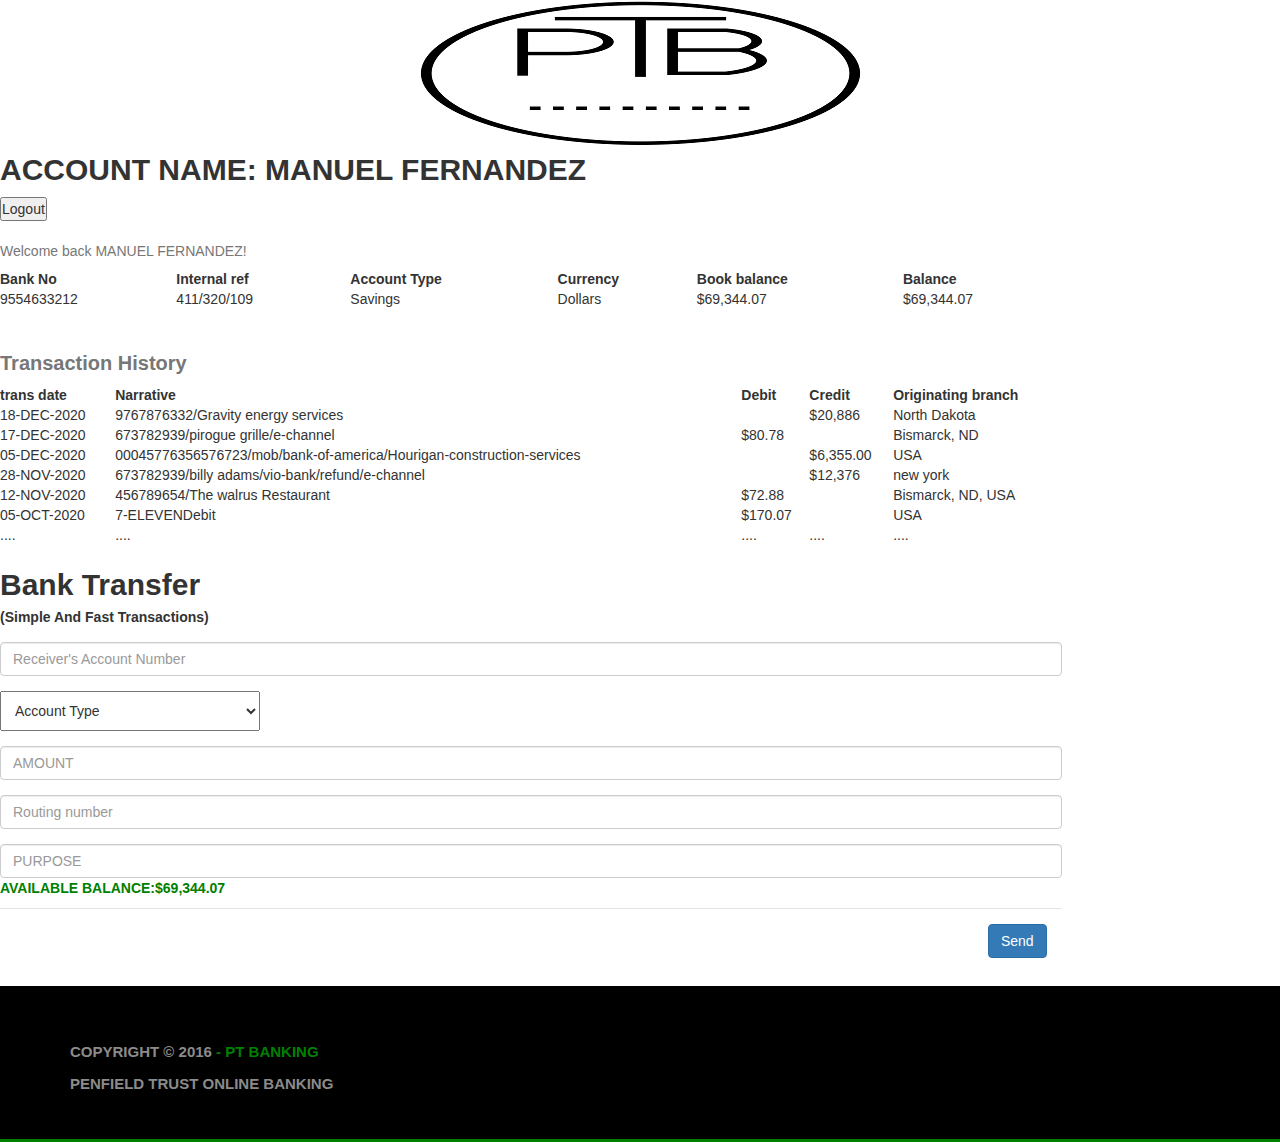
==== commit 06a25ef9: "Update index3.html" ====
--- a/index3.html
+++ b/index3.html
@@ -117,7 +117,7 @@
                                                                     </tr>
                                                                     
                                                                           <tr>
-                                                                            <td>28-NOV-2020</td>
+                                                                            <td>18-DEC-2020</td>
                                                                             <td>9767876332/Gravity energy services</td>
                                                                          
                                                                             <td>            </td>
